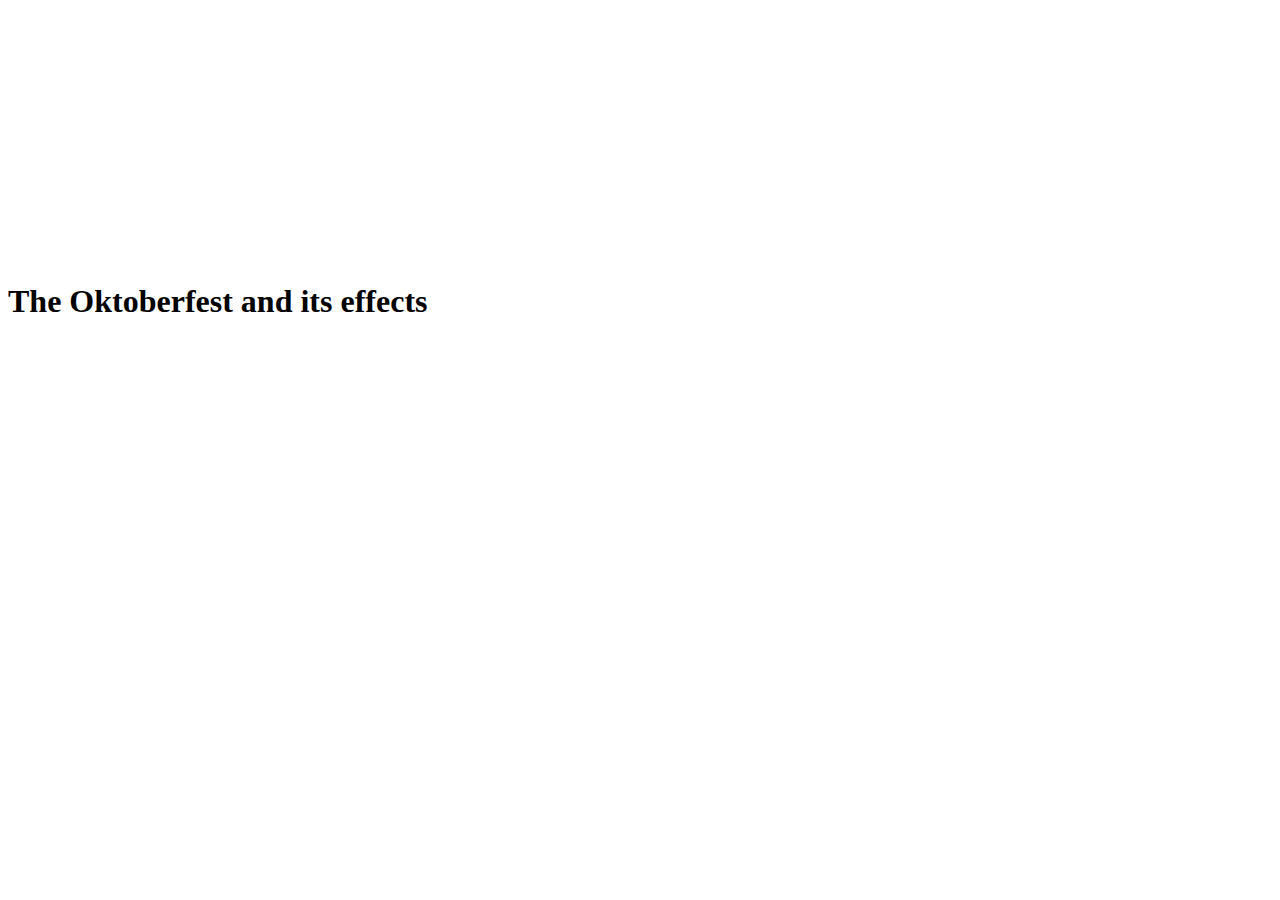
==== Projekt/index.html @ 1e50d70a "add projekt folder" ====
<!DOCTYPE html>
<html>
<head lang="en">
    <meta charset="UTF-8">
    <title></title>
    <script src="http://d3js.org/d3.v3.min.js" language="JavaScript"></script>
    <script src="liquidFillGauge.js" language="JavaScript"></script>
    <style>
        .liquidFillGaugeText { font-family: Helvetica; font-weight: bold; }
    </style>
</head>
<body>
<svg id="fillgauge" width="97%" height="250" onclick="gauge.update(NewValue());"></svg>
<h1>The Oktoberfest and its effects</h1>

<script language="JavaScript">
    var config = liquidFillGaugeDefaultSettings();
    config.circleThickness = 0.1;
    config.circleColor = "#ce810b";
    config.textColor = "#ce810b";
    config.waveTextColor = "#fff381";
    config.waveColor = "#efa90e";
    config.textVertPosition = 0.52;
    config.waveAnimateTime = 5000;
    config.waveHeight = 0.1;
    config.waveAnimate = true;
    config.waveCount = 2;
    config.waveOffset = 0.25;
    config.textSize = 1.2;
    config.minValue = 30;
    config.maxValue = 150
    config.displayPercent = false;
    var gauge = loadLiquidFillGauge("fillgauge", 120, config);

    function NewValue(){
        if(Math.random() > .5){
            return Math.round(Math.random()*100);
        } else {
            return (Math.random()*100).toFixed(1);
        }
    }
</script>
</body>
</html>
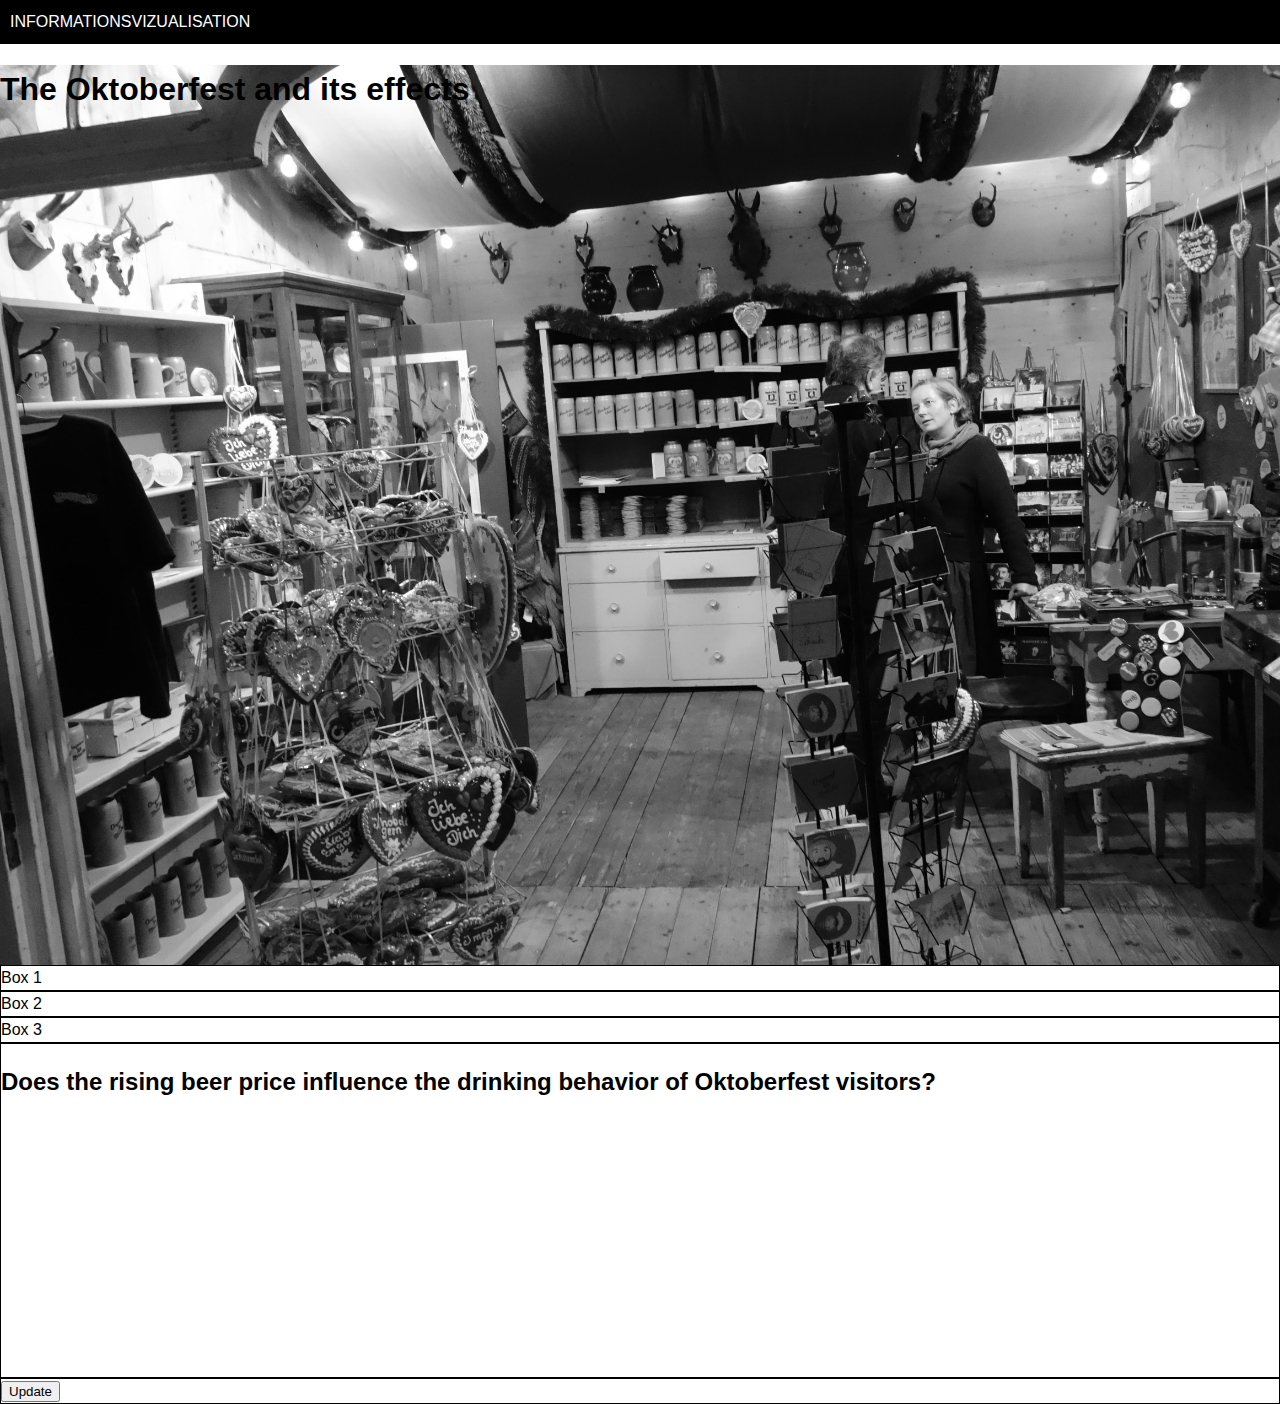
==== commit 140c8372: "Projekt-Seite" ====
--- a/Projekt/index.html
+++ b/Projekt/index.html
@@ -2,43 +2,128 @@
 <html>
 <head lang="en">
     <meta charset="UTF-8">
-    <title></title>
+    <title>Does the Octoberfst influence...</title>
+    <link rel="stylesheet" href="style.css">
+
+    <script src="liquidFillGauge.js" language="JavaScript"></script>
     <script src="http://d3js.org/d3.v3.min.js" language="JavaScript"></script>
-    <script src="liquidFillGauge.js" language="JavaScript"></script>
+
+    <link rel="stylesheet" href="styleBulletCharts.css">
+    <script src="bullet.js"></script>
     <style>
         .liquidFillGaugeText { font-family: Helvetica; font-weight: bold; }
     </style>
 </head>
+
+<header class="header">
+  INFORMATIONSVIZUALISATION
+</header>
+
+<div class="picture">
+  <div class="">
+
+    <h1>The Oktoberfest and its effects</h1>
+  </div>
+</div>
 <body>
-<svg id="fillgauge" width="97%" height="250" onclick="gauge.update(NewValue());"></svg>
-<h1>The Oktoberfest and its effects</h1>
 
-<script language="JavaScript">
-    var config = liquidFillGaugeDefaultSettings();
-    config.circleThickness = 0.1;
-    config.circleColor = "#ce810b";
-    config.textColor = "#ce810b";
-    config.waveTextColor = "#fff381";
-    config.waveColor = "#efa90e";
-    config.textVertPosition = 0.52;
-    config.waveAnimateTime = 5000;
-    config.waveHeight = 0.1;
-    config.waveAnimate = true;
-    config.waveCount = 2;
-    config.waveOffset = 0.25;
-    config.textSize = 1.2;
-    config.minValue = 30;
-    config.maxValue = 150
-    config.displayPercent = false;
-    var gauge = loadLiquidFillGauge("fillgauge", 120, config);
+<div class="section">Box 1</div>
+<div class="section">Box 2</div>
+<div class="section">Box 3</div>
 
-    function NewValue(){
-        if(Math.random() > .5){
-            return Math.round(Math.random()*100);
-        } else {
-            return (Math.random()*100).toFixed(1);
-        }
-    }
+<div class="section">
+  <h2>Does the rising beer price influence the drinking behavior of Oktoberfest visitors?</h2>
+  <svg id="fillgauge" width="97%" height="250" onclick="gauge.update(NewValue());"></svg>
+  <script language="JavaScript">
+      var config = liquidFillGaugeDefaultSettings();
+      config.circleThickness = 0.1;
+      config.circleColor = "#ce810b";
+      config.textColor = "#ce810b";
+      config.waveTextColor = "#fff381";
+      config.waveColor = "#efa90e";
+      config.textVertPosition = 0.52;
+      config.waveAnimateTime = 5000;
+      config.waveHeight = 0.1;
+      config.waveAnimate = true;
+      config.waveCount = 2;
+      config.waveOffset = 0.25;
+      config.textSize = 1.2;
+      config.minValue = 30;
+      config.maxValue = 150
+      config.displayPercent = false;
+      var gauge = loadLiquidFillGauge("fillgauge", 120, config);
+
+      function NewValue(){
+          if(Math.random() > .5){
+              return Math.round(Math.random()*100);
+          } else {
+              return (Math.random()*100).toFixed(1);
+          }
+      }
+  </script>
+</div>
+
+<div class="section">
+  <button>Update</button>
+
+<script>
+
+var margin = {top: 5, right: 40, bottom: 20, left: 120},
+    width = 960 - margin.left - margin.right,
+    height = 50 - margin.top - margin.bottom;
+
+var chart = d3.bullet()
+    .width(width)
+    .height(height);
+
+d3.json("bullets.json", function(error, data) {
+  if (error) throw error;
+
+  var svg = d3.select("body").selectAll("svg")
+      .data(data)
+    .enter().append("svg")
+      .attr("class", "bullet")
+      .attr("width", width + margin.left + margin.right)
+      .attr("height", height + margin.top + margin.bottom)
+    .append("g")
+      .attr("transform", "translate(" + margin.left + "," + margin.top + ")")
+      .call(chart);
+
+  var title = svg.append("g")
+      .style("text-anchor", "end")
+      .attr("transform", "translate(-6," + height / 2 + ")");
+
+  title.append("text")
+      .attr("class", "title")
+      .text(function(d) { return d.title; });
+
+  title.append("text")
+      .attr("class", "subtitle")
+      .attr("dy", "1em")
+      .text(function(d) { return d.subtitle; });
+
+  d3.selectAll("button").on("click", function() {
+    svg.datum(randomize).call(chart.duration(1000)); // TODO automatic transition
+  });
+});
+
+function randomize(d) {
+  if (!d.randomizer) d.randomizer = randomizer(d);
+  d.ranges = d.ranges.map(d.randomizer);
+  d.markers = d.markers.map(d.randomizer);
+  d.measures = d.measures.map(d.randomizer);
+  return d;
+}
+
+function randomizer(d) {
+  var k = d3.max(d.ranges) * .2;
+  return function(d) {
+    return Math.max(0, d + k * (Math.random() - .5));
+  };
+}
+
 </script>
+</div>
+
 </body>
 </html>
--- a/Projekt/style.css
+++ b/Projekt/style.css
@@ -0,0 +1,29 @@
+
+body {
+    margin: 0;
+    padding: 0;
+    font-family: 'Helvetica', serif;
+    line-height: 1.5;
+    min-height: 100vh;
+}
+.header {
+  color: #FFFFFF;
+  background-color: #000000;
+  padding: 10px;
+}
+.picture {
+  background-image: url('img/DSC02172.JPG');
+  background-repeat: no-repeat;
+  background-position: center;
+  background-attachment: local;
+  background-size: cover;
+  height: 900px;
+}
+.heading {
+
+}
+.section {
+  background-color:#FFFFFF;
+  opacity:1;
+  border: 1px solid black;
+}
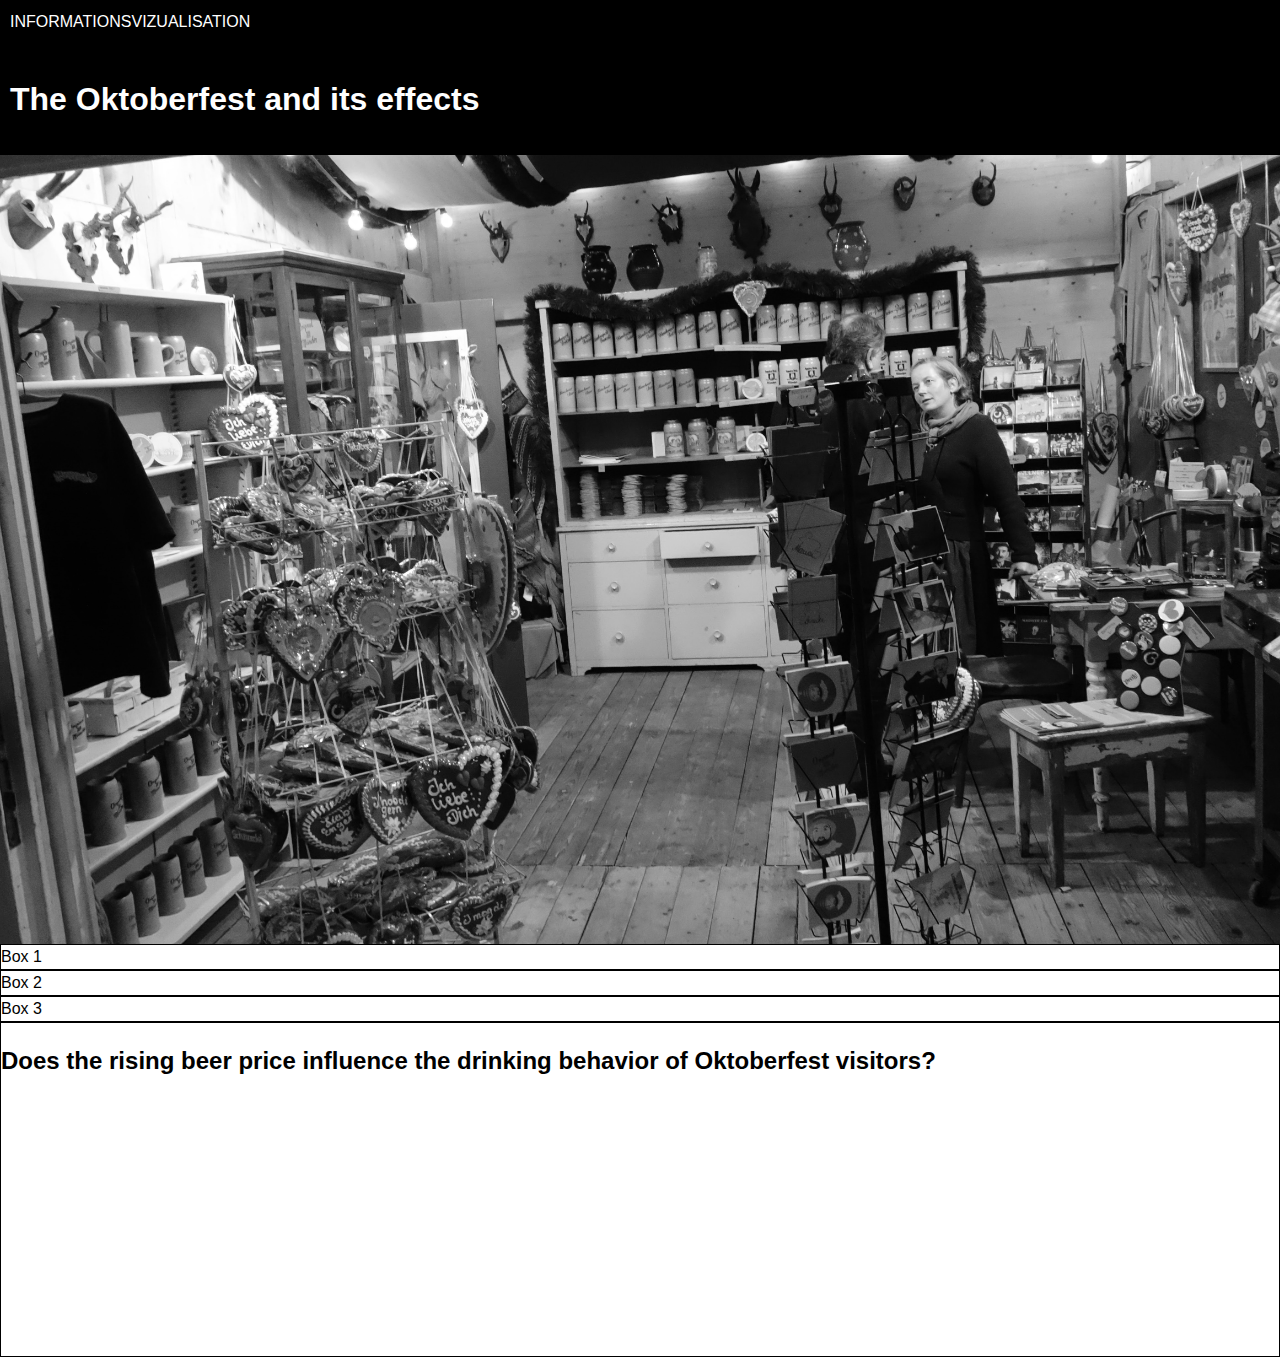
==== commit 41cf1411: "Add DualLineChart" ====
--- a/Projekt/index.html
+++ b/Projekt/index.html
@@ -4,15 +4,12 @@
     <meta charset="UTF-8">
     <title>Does the Octoberfst influence...</title>
     <link rel="stylesheet" href="style.css">
-
-    <script src="liquidFillGauge.js" language="JavaScript"></script>
     <script src="http://d3js.org/d3.v3.min.js" language="JavaScript"></script>
 
-    <link rel="stylesheet" href="styleBulletCharts.css">
-    <script src="bullet.js"></script>
     <style>
         .liquidFillGaugeText { font-family: Helvetica; font-weight: bold; }
     </style>
+    <script src="liquidFillGauge.js" language="JavaScript"></script>
 </head>
 
 <header class="header">
@@ -20,8 +17,7 @@
 </header>
 
 <div class="picture">
-  <div class="">
-
+  <div class="header">
     <h1>The Oktoberfest and its effects</h1>
   </div>
 </div>
@@ -62,68 +58,5 @@
       }
   </script>
 </div>
-
-<div class="section">
-  <button>Update</button>
-
-<script>
-
-var margin = {top: 5, right: 40, bottom: 20, left: 120},
-    width = 960 - margin.left - margin.right,
-    height = 50 - margin.top - margin.bottom;
-
-var chart = d3.bullet()
-    .width(width)
-    .height(height);
-
-d3.json("bullets.json", function(error, data) {
-  if (error) throw error;
-
-  var svg = d3.select("body").selectAll("svg")
-      .data(data)
-    .enter().append("svg")
-      .attr("class", "bullet")
-      .attr("width", width + margin.left + margin.right)
-      .attr("height", height + margin.top + margin.bottom)
-    .append("g")
-      .attr("transform", "translate(" + margin.left + "," + margin.top + ")")
-      .call(chart);
-
-  var title = svg.append("g")
-      .style("text-anchor", "end")
-      .attr("transform", "translate(-6," + height / 2 + ")");
-
-  title.append("text")
-      .attr("class", "title")
-      .text(function(d) { return d.title; });
-
-  title.append("text")
-      .attr("class", "subtitle")
-      .attr("dy", "1em")
-      .text(function(d) { return d.subtitle; });
-
-  d3.selectAll("button").on("click", function() {
-    svg.datum(randomize).call(chart.duration(1000)); // TODO automatic transition
-  });
-});
-
-function randomize(d) {
-  if (!d.randomizer) d.randomizer = randomizer(d);
-  d.ranges = d.ranges.map(d.randomizer);
-  d.markers = d.markers.map(d.randomizer);
-  d.measures = d.measures.map(d.randomizer);
-  return d;
-}
-
-function randomizer(d) {
-  var k = d3.max(d.ranges) * .2;
-  return function(d) {
-    return Math.max(0, d + k * (Math.random() - .5));
-  };
-}
-
-</script>
-</div>
-
 </body>
 </html>
